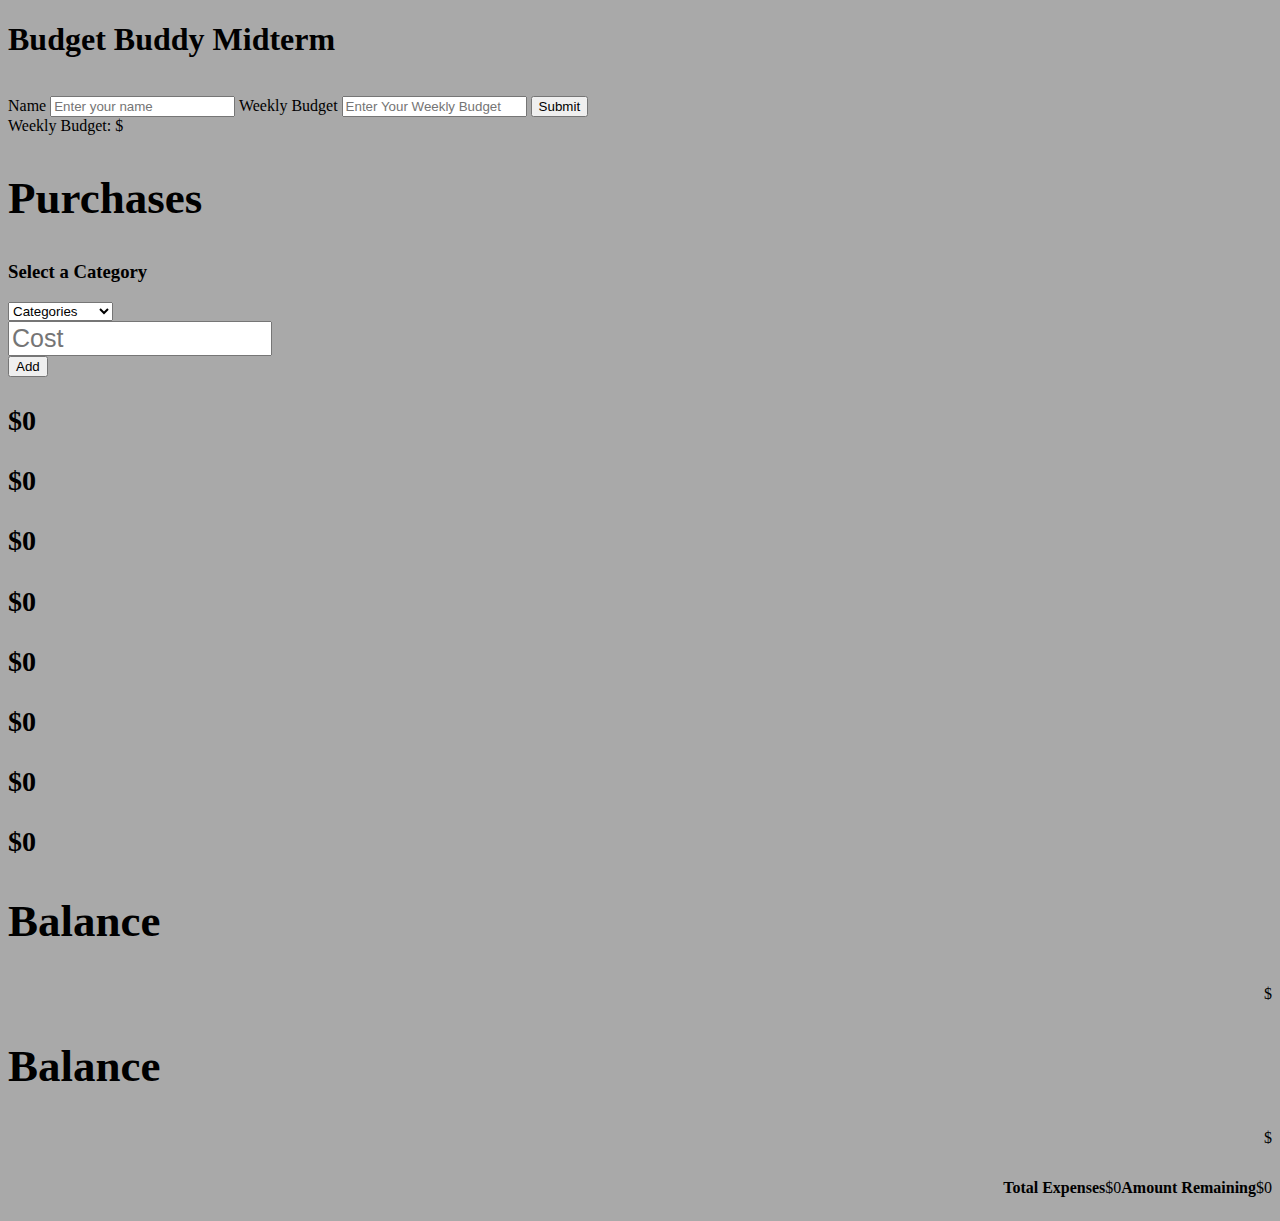
==== index.html @ 864c5452 "Working on stuff" ====
<!DOCTYPE html>
<html lang="en">
<head>
    <meta charset="UTF-8">
    <meta name="viewport" content="width=device-width, initial-scale=1.0">
    <meta http-equiv="X-UA-Compatible" content="ie=edge">
    <title>Budget Buddy</title>
    <link rel="stylesheet" href="budget-buddy.css">
</head>
<body>
    <h1>Budget Buddy Midterm</h1>
    <h2 id="name"></h2>
       
        <div id="name-budget-warning" style="color: red;"></div>
        <div id="category-warning" style="color: red;"></div>
            
        <form>            
            <label>Name</label>
            <input id="name" placeholder="Enter your name" />
            <label>Weekly Budget</label>
            <input id="weeklyBudget" placeholder="Enter Your Weekly Budget" />
            <button onclick=addName()>Submit</button>
         </form>
        
        <div id="weekly-budget"> Weekly Budget: $ </div>
    
    <div id="input-form">
            <h2>Purchases </h2>
         <form>
             <div id="form-control">
                <label>
                    <h3>
                        Select a Category
                    </h3>
                </label>
                <select name="categories" id="categories-select" required>
                    <option value="" disabled hidden selected>
                        Categories
                    </option>>
                    <option value="ent" name="type">
                        Entertainment
                    </option>
                    <option value="food">
                        Food
                    </option>
                    <option value="clothing">
                        Clothing
                    </option>
                    <option value="bills">
                        Bills
                    </option>
                </select>
             </div>
            <div class="form-control">
                <input id="amount" placeholder="Cost" />
            </div>
            <input type="submit" value="Add" id="add">
         </form>
        

    </div>      
        <div class="largeBox">
            <div class="expenseBox" id="expense-list">
                    <h3><span id="entertainment">$0</span></h3>
                    <h3><span id="food">$0</span></h3>
                    <h3><span id="clothing">$0</span></h3>
                    <h3><span id="bills">$0</span></h3>

                      <h3 id="entertainment"><span></span>$0</h3>
                        <h3 id="food">$0</h3>
                        <h3 id="clothing">$0</h3>
                        <h3 id="bills">$0</h3>
                 
            </div>
        </div>
        <section class="amounts neu-box" id="balance">
            <h2>Balance</h2>
            <p class="money" id="balance-p">
                $
                <span id="balance-text"></span>
            </p>
        </section>
        <section class="amounts" id="balance">
            <h2>Balance</h2>
            <p class="money" id="balance-p">
                $
                <span id="balance-text"></span>
            </p>
        </section>
                    <div class="budget">
                        <tr><p class="title">Total Expenses</p>
                        <tr><p class="money"><span>$</span><span id="expense-amount">0</span></p>
                            </tr>
                            </tr>
                        <tr><p class="title">Amount Remaining</p>
                        <tr><p class="money"><span id="bank">$</span><span id="bank-amount">0</span></p>
                        </tr>
                        </tr>
                        </div>
                </table>
            </div>
        </div>
    <script src="budget-buddy.js"></script>
</body>

</html>
---- budget-buddy.css ----
body {
	background-color: darkgrey;
	/*cursor: url(https://www.google.com/imgres?imgurl=http%3A%2F%2Fclipart-library.com%2Fimg%2F785374.jpg&imgrefurl=http%3A%2F%2Fclipart-library.com%2Fdollar-sign-cliparts.html&tbnid=Z0qvjwRdZ_mqYM&vet=12ahUKEwid15ng_KnoAhUW3awKHbn6BiIQMygDegUIARD4AQ..i&docid=G6BLvM41A6icgM&w=4500&h=4500&q=small%20dollar%20sign%20image&hl=en&ved=2ahUKEwid15ng_KnoAhUW3awKHbn6BiIQMygDegUIARD4AQ), pointer;
*/
}

/*For Enter Your Name, Weekly Budget, and Submit*/
.name {
	height: 10vh;
	width: 100%;
	text-align: center;
	font-size: 2em;
}
/*PURCHASES*/
h2 {
	width: 20vw;
	font-size: 45px;
}

#page {
	padding: 100px 50px 50px 0px;
}
/*"Pick a Category"*/
.category {
	width: 20vw;
	font-size: 30px;
}
/*Category form*/
#category {
	width: 20vw;
	font-size: 25px;
}

/*Amount spent*/
#amount {
	width: 20vw;
	font-size: 25px;
}

.expenseBox {
	width: 100vw;
	font-size: 1.5em;
}

#entertainment {
	padding-right: 120px;
}

#food {
	padding-right: 25px;
}

#clothing {
	padding-right: 50px;
}

/*For total expenses category and final budget*/
.title {
	font-weight: 600;
	display: flex;
	justify-content: flex-end;
}

.money {
	display: flex;
	justify-content: flex-end;
}

.budget {
	display: flex;
	justify-content: flex-end;
}

#finalCount {
	display: flex;
	justify-content: flex-end;
}
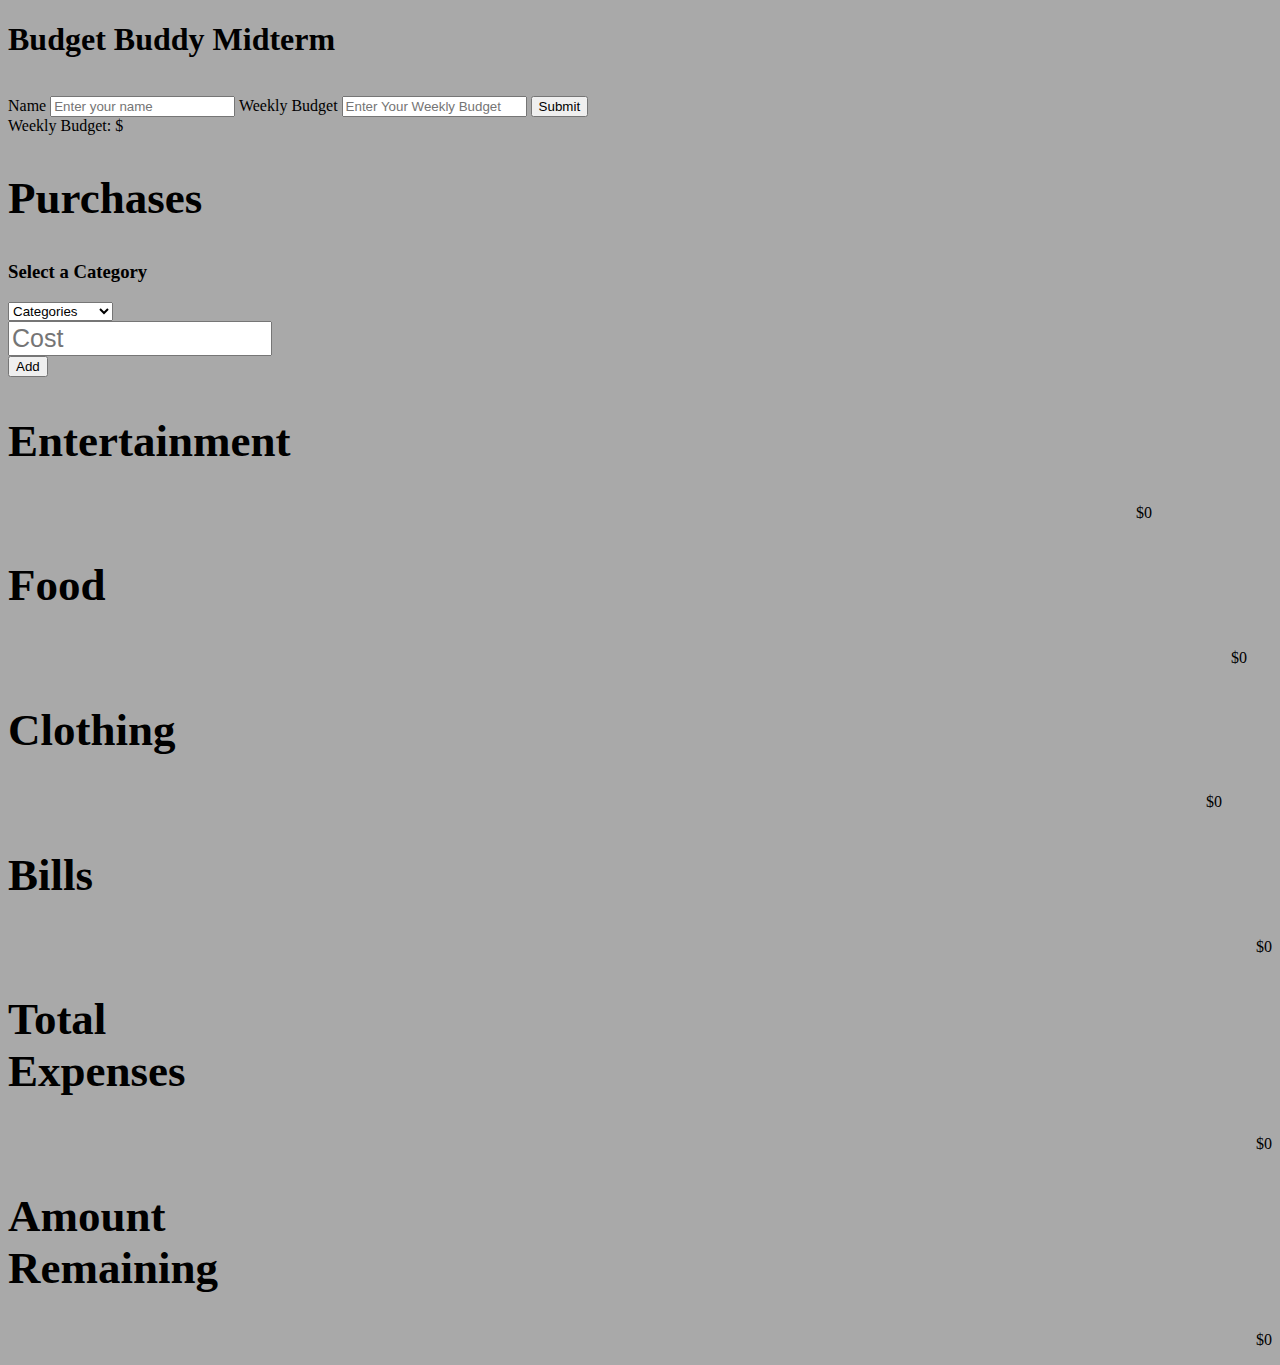
==== commit 5f1c9a1e: "more stuff" ====
--- a/index.html
+++ b/index.html
@@ -1,106 +1,104 @@
 <!DOCTYPE html>
 <html lang="en">
-<head>
-    <meta charset="UTF-8">
-    <meta name="viewport" content="width=device-width, initial-scale=1.0">
-    <meta http-equiv="X-UA-Compatible" content="ie=edge">
-    <title>Budget Buddy</title>
-    <link rel="stylesheet" href="budget-buddy.css">
-</head>
-<body>
-    <h1>Budget Buddy Midterm</h1>
-    <h2 id="name"></h2>
-       
-        <div id="name-budget-warning" style="color: red;"></div>
-        <div id="category-warning" style="color: red;"></div>
-            
-        <form>            
-            <label>Name</label>
-            <input id="name" placeholder="Enter your name" />
-            <label>Weekly Budget</label>
-            <input id="weeklyBudget" placeholder="Enter Your Weekly Budget" />
-            <button onclick=addName()>Submit</button>
-         </form>
-        
-        <div id="weekly-budget"> Weekly Budget: $ </div>
-    
-    <div id="input-form">
-            <h2>Purchases </h2>
-         <form>
-             <div id="form-control">
-                <label>
-                    <h3>
-                        Select a Category
-                    </h3>
-                </label>
-                <select name="categories" id="categories-select" required>
-                    <option value="" disabled hidden selected>
-                        Categories
-                    </option>>
-                    <option value="ent" name="type">
-                        Entertainment
-                    </option>
-                    <option value="food">
-                        Food
-                    </option>
-                    <option value="clothing">
-                        Clothing
-                    </option>
-                    <option value="bills">
-                        Bills
-                    </option>
-                </select>
-             </div>
-            <div class="form-control">
-                <input id="amount" placeholder="Cost" />
-            </div>
-            <input type="submit" value="Add" id="add">
-         </form>
-        
+	<head>
+		<meta charset="UTF-8" />
+		<meta name="viewport" content="width=device-width, initial-scale=1.0" />
+		<meta http-equiv="X-UA-Compatible" content="ie=edge" />
+		<title>Budget Buddy</title>
+		<link rel="stylesheet" href="budget-buddy.css" />
+	</head>
+	<body>
+		<h1>Budget Buddy Midterm</h1>
+		<h2 id="name"></h2>
+		<div id="name-budget-warning" style="color: red;"></div>
+		<div id="category-warning" style="color: red;"></div>
+		<form id="budget-form">
+			<label>Name</label>
+			<input id="name" placeholder="Enter your name" />
+			<label>Weekly Budget</label>
+			<input id="weekly-budget" placeholder="Enter Your Weekly Budget" />
+			<button onclick="addName()">Submit</button>
+		</form>
 
-    </div>      
-        <div class="largeBox">
-            <div class="expenseBox" id="expense-list">
-                    <h3><span id="entertainment">$0</span></h3>
-                    <h3><span id="food">$0</span></h3>
-                    <h3><span id="clothing">$0</span></h3>
-                    <h3><span id="bills">$0</span></h3>
+		<div id="weekly-budget">Weekly Budget: $</div>
 
-                      <h3 id="entertainment"><span></span>$0</h3>
-                        <h3 id="food">$0</h3>
-                        <h3 id="clothing">$0</h3>
-                        <h3 id="bills">$0</h3>
-                 
-            </div>
-        </div>
-        <section class="amounts neu-box" id="balance">
-            <h2>Balance</h2>
-            <p class="money" id="balance-p">
-                $
-                <span id="balance-text"></span>
-            </p>
-        </section>
-        <section class="amounts" id="balance">
-            <h2>Balance</h2>
-            <p class="money" id="balance-p">
-                $
-                <span id="balance-text"></span>
-            </p>
-        </section>
-                    <div class="budget">
-                        <tr><p class="title">Total Expenses</p>
-                        <tr><p class="money"><span>$</span><span id="expense-amount">0</span></p>
-                            </tr>
-                            </tr>
-                        <tr><p class="title">Amount Remaining</p>
-                        <tr><p class="money"><span id="bank">$</span><span id="bank-amount">0</span></p>
-                        </tr>
-                        </tr>
-                        </div>
-                </table>
-            </div>
-        </div>
-    <script src="budget-buddy.js"></script>
-</body>
+		<section id="input-form">
+			<h2>Purchases</h2>
+			<form>
+				<div id="form-control">
+					<label>
+						<h3>
+							Select a Category
+						</h3>
+					</label>
+					<select name="categories" id="categories-select" required>
+						<option value="" disabled hidden selected>
+							Categories </option
+						>>
+						<option value="ent" name="type">
+							Entertainment
+						</option>
+						<option value="food">
+							Food
+						</option>
+						<option value="clothing">
+							Clothing
+						</option>
+						<option value="bills">
+							Bills
+						</option>
+					</select>
+				</div>
+				<div class="form-control">
+					<input id="amount" placeholder="Cost" />
+				</div>
+				<input type="submit" value="Add" id="add" />
+			</form>
+		</section>
 
-</html>+		<section class="cat-amounts" id="ent-cat">
+			<h2>Entertainment</h2>
+			<p class="money" id="balance-p">
+				$
+				<span id="entertainment">0</span>
+			</p>
+		</section>
+		<section class="cat-amounts" id="food-cat">
+			<h2>Food</h2>
+			<p class="money" id="balance-p">
+				$
+				<span id="food">0</span>
+			</p>
+		</section>
+		<section class="cat-amounts" id="clothing-cat">
+			<h2>Clothing</h2>
+			<p class="money" id="balance-p">
+				$
+				<span id="clothing">0</span>
+			</p>
+		</section>
+		<section class="cat-amounts" id="bills-cat">
+			<h2>Bills</h2>
+			<p class="money" id="balance-p">
+				$
+				<span id="bills">0</span>
+			</p>
+		</section>
+
+		<section class="cat-amounts" id="expense-cat">
+			<h2>Total Expenses</h2>
+			<p class="money" id="balance-p">
+				$
+				<span id="expense-amount">0</span>
+			</p>
+		</section>
+		<section class="cat-amounts" id="remaining-cat">
+			<h2>Amount Remaining</h2>
+			<p class="money" id="balance-p">
+				$
+				<span id="bank-amount">0</span>
+			</p>
+		</section>
+		<script src="budget-buddy.js"></script>
+	</body>
+</html>
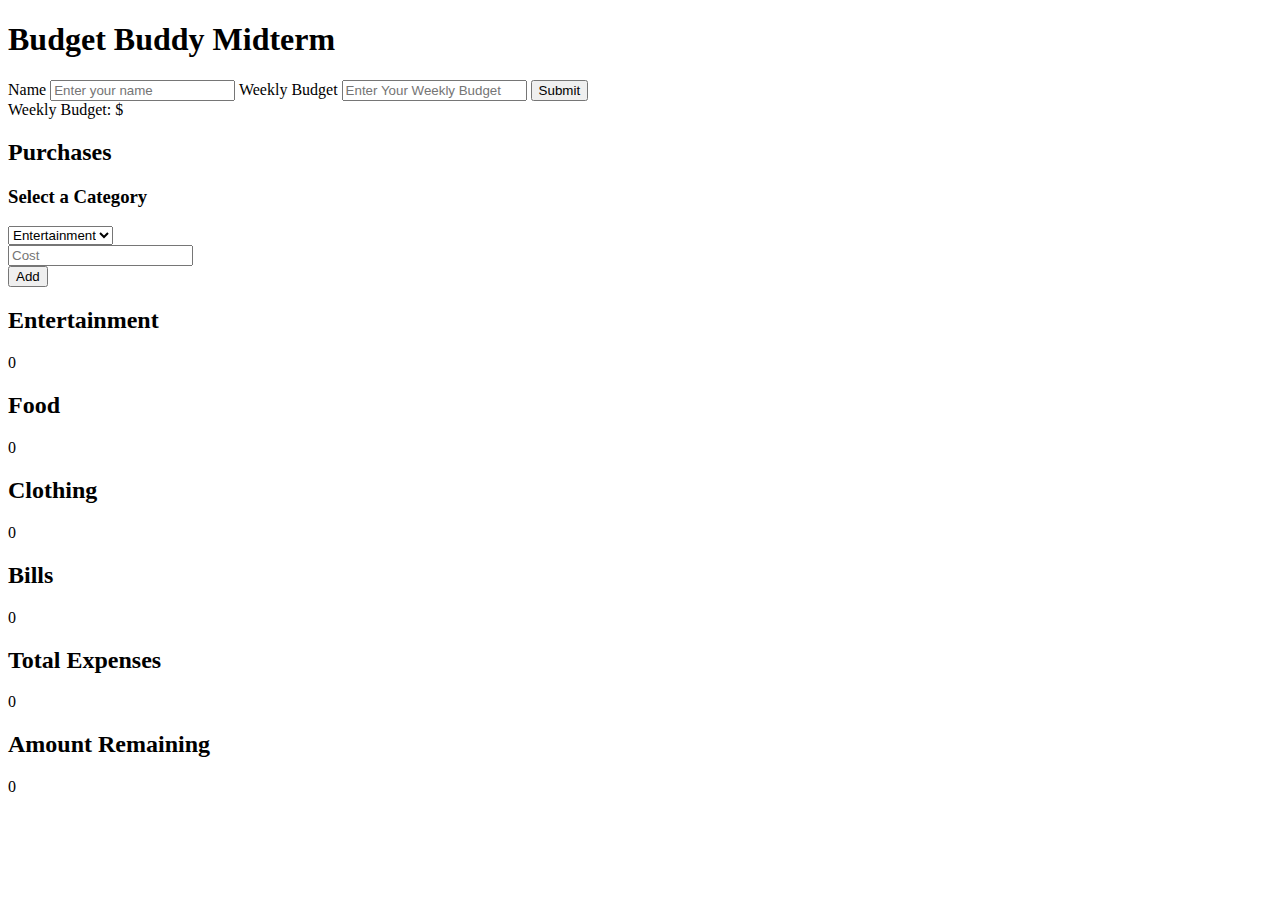
==== commit 6afb5b2f: "Cleaned up HTML & JS" ====
--- a/index.html
+++ b/index.html
@@ -8,20 +8,28 @@
 		<link rel="stylesheet" href="budget-buddy.css" />
 	</head>
 	<body>
-		<h1>Budget Buddy Midterm</h1>
-		<h2 id="name"></h2>
-		<div id="name-budget-warning" style="color: red;"></div>
-		<div id="category-warning" style="color: red;"></div>
+		<!-- main title -->
+		<header>
+			<h1>Budget Buddy Midterm</h1>
+		</header>
+
+		<!-- warnings and greeting -->
+		<div id="secret">
+			<div id="name-budget-warning" style="color: red;"></div>
+			<div id="category-warning" style="color: red;"></div>
+			<h2 id="greeting"></h2>
+		</div>
+		<!-- name and budget form -->
 		<form id="budget-form">
 			<label>Name</label>
 			<input id="name" placeholder="Enter your name" />
 			<label>Weekly Budget</label>
 			<input id="weekly-budget" placeholder="Enter Your Weekly Budget" />
-			<button onclick="addName()">Submit</button>
+			<button id="add-name-budget">Submit</button>
 		</form>
 
-		<div id="weekly-budget">Weekly Budget: $</div>
-
+		<div id="starting-budget">Weekly Budget: $</div>
+		<!-- expense input form -->
 		<section id="input-form">
 			<h2>Purchases</h2>
 			<form>
@@ -31,10 +39,8 @@
 							Select a Category
 						</h3>
 					</label>
+					<!-- category dropdown menu -->
 					<select name="categories" id="categories-select" required>
-						<option value="" disabled hidden selected>
-							Categories </option
-						>>
 						<option value="ent" name="type">
 							Entertainment
 						</option>
@@ -52,50 +58,45 @@
 				<div class="form-control">
 					<input id="amount" placeholder="Cost" />
 				</div>
-				<input type="submit" value="Add" id="add" />
+				<button type="submit" value="Add" id="expense">
+					Add
+				</button>
 			</form>
 		</section>
-
+		<!-- running totals -->
 		<section class="cat-amounts" id="ent-cat">
 			<h2>Entertainment</h2>
 			<p class="money" id="balance-p">
-				$
 				<span id="entertainment">0</span>
 			</p>
 		</section>
 		<section class="cat-amounts" id="food-cat">
 			<h2>Food</h2>
 			<p class="money" id="balance-p">
-				$
 				<span id="food">0</span>
 			</p>
 		</section>
 		<section class="cat-amounts" id="clothing-cat">
 			<h2>Clothing</h2>
 			<p class="money" id="balance-p">
-				$
 				<span id="clothing">0</span>
 			</p>
 		</section>
 		<section class="cat-amounts" id="bills-cat">
 			<h2>Bills</h2>
 			<p class="money" id="balance-p">
-				$
 				<span id="bills">0</span>
 			</p>
 		</section>
-
 		<section class="cat-amounts" id="expense-cat">
 			<h2>Total Expenses</h2>
 			<p class="money" id="balance-p">
-				$
 				<span id="expense-amount">0</span>
 			</p>
 		</section>
 		<section class="cat-amounts" id="remaining-cat">
 			<h2>Amount Remaining</h2>
 			<p class="money" id="balance-p">
-				$
 				<span id="bank-amount">0</span>
 			</p>
 		</section>
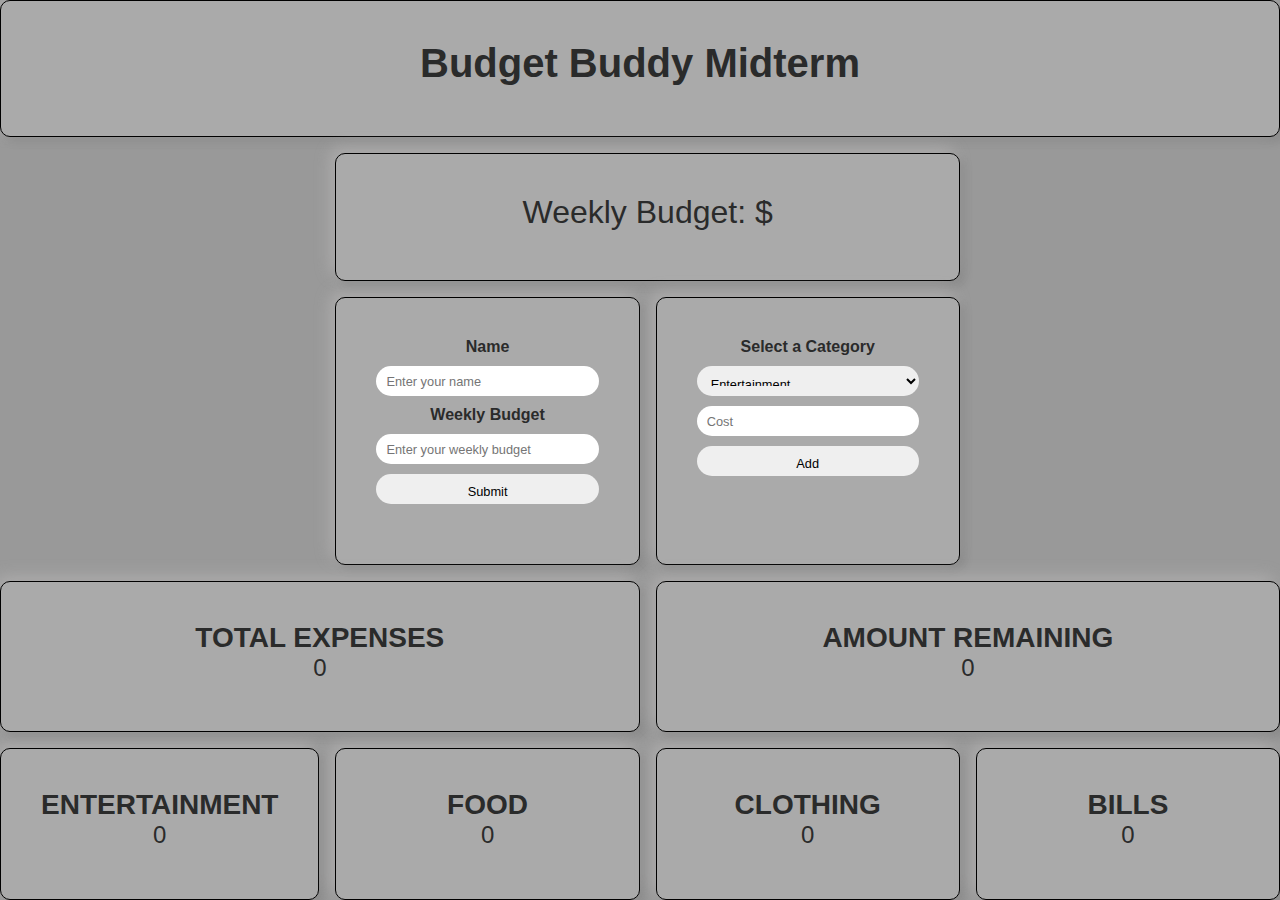
==== commit fbd9038e: "CSS Updated" ====
--- a/index.html
+++ b/index.html
@@ -8,98 +8,107 @@
 		<link rel="stylesheet" href="budget-buddy.css" />
 	</head>
 	<body>
-		<!-- main title -->
-		<header>
-			<h1>Budget Buddy Midterm</h1>
-		</header>
+		<div class="main-container">
+			<div id="grid-container">
+				<!-- main title -->
+				<header class="boxes">
+					<h1 id="greeting">Budget Buddy Midterm</h1>
+				</header>
 
-		<!-- warnings and greeting -->
-		<div id="secret">
-			<div id="name-budget-warning" style="color: red;"></div>
-			<div id="category-warning" style="color: red;"></div>
-			<h2 id="greeting"></h2>
+				<!-- warnings and greeting -->
+				<div id="secret">
+					<div id="name-budget-warning" style="color: red;"></div>
+					<div id="category-warning" style="color: red;"></div>
+				</div>
+				<!-- name and budget form -->
+				<form class="boxes" id="budget-form">
+					<div id="form-control">
+						<label><h3>Name</h3></label>
+						<input id="name" placeholder="Enter your name" />
+					</div>
+					<div id="form-control">
+						<label><h3>Weekly Budget</h3></label>
+						<input id="weekly-budget" placeholder="Enter your weekly budget" />
+					</div>
+
+					<button id="add-name-budget">Submit</button>
+				</form>
+
+				<div class="boxes" id="starting-budget">Weekly Budget: $</div>
+				<!-- expense input form -->
+				<section class="boxes" id="input-form">
+					<!-- <h2>Purchases</h2> -->
+					<form>
+						<div id="form-control">
+							<label>
+								<h3>
+									Select a Category
+								</h3>
+							</label>
+							<!-- category dropdown menu -->
+							<select name="categories" id="categories-select" required>
+								<option value="ent" name="type">
+									Entertainment
+								</option>
+								<option value="food">
+									Food
+								</option>
+								<option value="clothing">
+									Clothing
+								</option>
+								<option value="bills">
+									Bills
+								</option>
+							</select>
+						</div>
+						<div class="form-control">
+							<input id="amount" placeholder="Cost" />
+						</div>
+						<button type="submit" value="Add" id="expense">
+							Add
+						</button>
+						<p class="warn"></p>
+					</form>
+				</section>
+				<!-- running totals -->
+				<section class="boxes" id="ent-cat">
+					<h2>Entertainment</h2>
+					<p class="cat-amounts money">
+						<span id="entertainment">0</span>
+					</p>
+				</section>
+				<section class="boxes" id="food-cat">
+					<h2>Food</h2>
+					<p class="cat-amounts money">
+						<span id="food">0</span>
+					</p>
+				</section>
+				<section class="boxes" id="clothing-cat">
+					<h2>Clothing</h2>
+					<p class="cat-amounts money">
+						<span id="clothing">0</span>
+					</p>
+				</section>
+				<section class="boxes" id="bills-cat">
+					<h2>Bills</h2>
+					<p class="cat-amounts money">
+						<span id="bills">0</span>
+					</p>
+				</section>
+				<section class="boxes" id="expense-cat">
+					<h2>Total Expenses</h2>
+					<p class="cat-amounts money">
+						<span id="expense-amount">0</span>
+					</p>
+				</section>
+				<section class="boxes" id="remaining-cat">
+					<h2>Amount Remaining</h2>
+					<p class="cat-amounts money">
+						<span id="bank-amount">0</span>
+					</p>
+				</section>
+				<script src="budget-buddy.js"></script>
+			</div>
 		</div>
-		<!-- name and budget form -->
-		<form id="budget-form">
-			<label>Name</label>
-			<input id="name" placeholder="Enter your name" />
-			<label>Weekly Budget</label>
-			<input id="weekly-budget" placeholder="Enter Your Weekly Budget" />
-			<button id="add-name-budget">Submit</button>
-		</form>
-
-		<div id="starting-budget">Weekly Budget: $</div>
-		<!-- expense input form -->
-		<section id="input-form">
-			<h2>Purchases</h2>
-			<form>
-				<div id="form-control">
-					<label>
-						<h3>
-							Select a Category
-						</h3>
-					</label>
-					<!-- category dropdown menu -->
-					<select name="categories" id="categories-select" required>
-						<option value="ent" name="type">
-							Entertainment
-						</option>
-						<option value="food">
-							Food
-						</option>
-						<option value="clothing">
-							Clothing
-						</option>
-						<option value="bills">
-							Bills
-						</option>
-					</select>
-				</div>
-				<div class="form-control">
-					<input id="amount" placeholder="Cost" />
-				</div>
-				<button type="submit" value="Add" id="expense">
-					Add
-				</button>
-			</form>
-		</section>
-		<!-- running totals -->
-		<section class="cat-amounts" id="ent-cat">
-			<h2>Entertainment</h2>
-			<p class="money" id="balance-p">
-				<span id="entertainment">0</span>
-			</p>
-		</section>
-		<section class="cat-amounts" id="food-cat">
-			<h2>Food</h2>
-			<p class="money" id="balance-p">
-				<span id="food">0</span>
-			</p>
-		</section>
-		<section class="cat-amounts" id="clothing-cat">
-			<h2>Clothing</h2>
-			<p class="money" id="balance-p">
-				<span id="clothing">0</span>
-			</p>
-		</section>
-		<section class="cat-amounts" id="bills-cat">
-			<h2>Bills</h2>
-			<p class="money" id="balance-p">
-				<span id="bills">0</span>
-			</p>
-		</section>
-		<section class="cat-amounts" id="expense-cat">
-			<h2>Total Expenses</h2>
-			<p class="money" id="balance-p">
-				<span id="expense-amount">0</span>
-			</p>
-		</section>
-		<section class="cat-amounts" id="remaining-cat">
-			<h2>Amount Remaining</h2>
-			<p class="money" id="balance-p">
-				<span id="bank-amount">0</span>
-			</p>
-		</section>
-		<script src="budget-buddy.js"></script>
 	</body>
 </html>
--- a/budget-buddy.css
+++ b/budget-buddy.css
@@ -0,0 +1,109 @@
+* {
+	margin: 0;
+	padding: 0;
+	box-sizing: border-box;
+	font-size: 16px;
+}
+
+body {
+	font-family: 'Franklin Gothic Medium', 'Arial Narrow', Arial, sans-serif;
+	background-color: #999999;
+	color: #2a2b2b;
+}
+
+h2 {
+	font-size: 1.75rem;
+	text-transform: uppercase;
+}
+
+.main-container {
+	display: flex;
+	justify-content: center;
+	align-items: center;
+}
+
+#grid-container {
+	display: grid;
+	gap: 1rem;
+	grid-template-columns: repeat(4, 1fr);
+	height: 100vh;
+}
+
+.boxes {
+	border: 1px solid black;
+	padding: 40px;
+	text-align: center;
+	border-radius: 10px;
+	background-color: #aaa;
+	box-shadow: -5px -5px 15px rgba(177, 176, 176, 0.8), 5px 5px 10px rgba(0, 0, 0, 0.1);
+}
+
+h1 {
+	font-size: 2.5rem;
+}
+
+header {
+	grid-area: 1 / 1 / 2 / 5;
+}
+
+.warning {
+	background-color: #f3867a;
+}
+
+.warning::placeholder {
+	color: #d11203;
+}
+
+select,
+input,
+button {
+	display: block;
+	font-size: 0.8em;
+	height: 30px;
+	border-radius: 20px;
+	padding: 10px;
+	width: 100%;
+	margin: 10px auto;
+	border: none;
+}
+
+.cat-amounts > span {
+	font-size: 1.5rem;
+}
+
+#starting-budget {
+	grid-area: 2 / 2 / 3 / 4;
+	font-size: 2rem;
+}
+
+#budget-form {
+	grid-area: 3 / 2 / 4 / 3;
+}
+
+#input-form {
+	grid-area: 3 / 3 / 4 / 4;
+}
+
+#expense-cat {
+	grid-area: 4 / 1 / 5 / 3;
+}
+
+#remaining-cat {
+	grid-area: 4 / 3 / 5 / 5;
+}
+
+#ent-cat {
+	grid-area: 5 / 1 / 6 / 2;
+}
+
+#food-cat {
+	grid-area: 5 / 2 / 6 / 3;
+}
+
+#clothing-cat {
+	grid-area: 5 / 3 / 6 / 4;
+}
+
+#bills-cat {
+	grid-area: 5 / 4 / 6 / 5;
+}
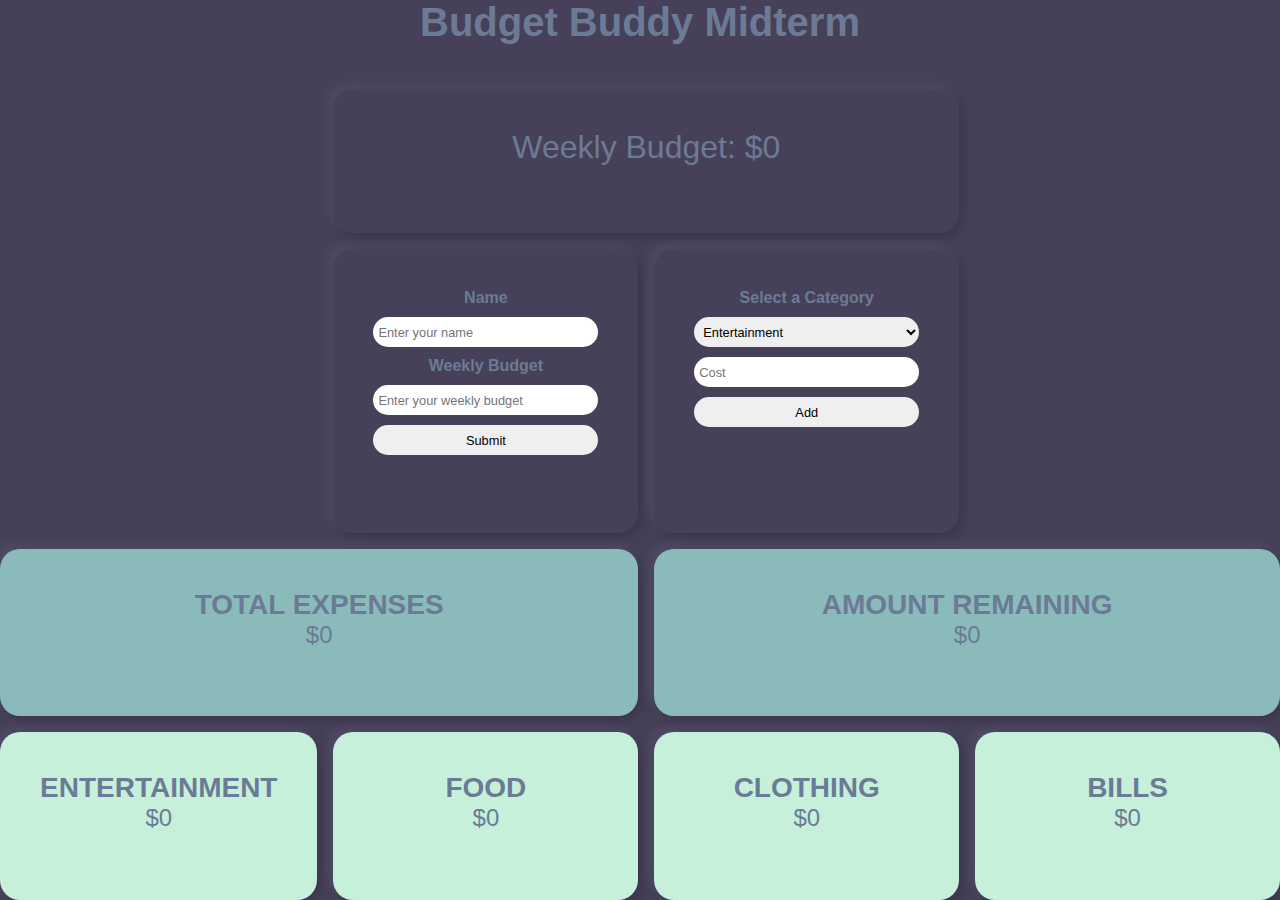
==== commit 6fa2db2d: "CSS Colors" ====
--- a/index.html
+++ b/index.html
@@ -8,107 +8,105 @@
 		<link rel="stylesheet" href="budget-buddy.css" />
 	</head>
 	<body>
-		<div class="main-container">
-			<div id="grid-container">
-				<!-- main title -->
-				<header class="boxes">
-					<h1 id="greeting">Budget Buddy Midterm</h1>
-				</header>
+		<div id="grid-container">
+			<!-- main title -->
+			<header>
+				<h1 id="greeting">Budget Buddy Midterm</h1>
+			</header>
 
-				<!-- warnings and greeting -->
-				<div id="secret">
-					<div id="name-budget-warning" style="color: red;"></div>
-					<div id="category-warning" style="color: red;"></div>
+			<!-- warnings and greeting -->
+			<div id="secret">
+				<div id="name-budget-warning" style="color: red;"></div>
+				<div id="category-warning" style="color: red;"></div>
+			</div>
+			<!-- name and budget form -->
+			<form class="boxes" id="budget-form">
+				<div id="form-control">
+					<label><h3>Name</h3></label>
+					<input id="name" placeholder="Enter your name" />
 				</div>
-				<!-- name and budget form -->
-				<form class="boxes" id="budget-form">
+				<div id="form-control">
+					<label><h3>Weekly Budget</h3></label>
+					<input id="weekly-budget" placeholder="Enter your weekly budget" />
+				</div>
+
+				<button id="add-name-budget">Submit</button>
+			</form>
+
+			<div class="boxes" id="starting-budget">Weekly Budget: $0</div>
+			<!-- expense input form -->
+			<section class="boxes" id="input-form">
+				<!-- <h2>Purchases</h2> -->
+				<form>
 					<div id="form-control">
-						<label><h3>Name</h3></label>
-						<input id="name" placeholder="Enter your name" />
+						<label>
+							<h3>
+								Select a Category
+							</h3>
+						</label>
+						<!-- category dropdown menu -->
+						<select name="categories" id="categories-select" required>
+							<option value="ent" name="type">
+								Entertainment
+							</option>
+							<option value="food">
+								Food
+							</option>
+							<option value="clothing">
+								Clothing
+							</option>
+							<option value="bills">
+								Bills
+							</option>
+						</select>
 					</div>
-					<div id="form-control">
-						<label><h3>Weekly Budget</h3></label>
-						<input id="weekly-budget" placeholder="Enter your weekly budget" />
+					<div class="form-control">
+						<input id="amount" placeholder="Cost" />
 					</div>
-
-					<button id="add-name-budget">Submit</button>
+					<button type="submit" value="Add" id="expense">
+						Add
+					</button>
+					<p class="warn"></p>
 				</form>
-
-				<div class="boxes" id="starting-budget">Weekly Budget: $</div>
-				<!-- expense input form -->
-				<section class="boxes" id="input-form">
-					<!-- <h2>Purchases</h2> -->
-					<form>
-						<div id="form-control">
-							<label>
-								<h3>
-									Select a Category
-								</h3>
-							</label>
-							<!-- category dropdown menu -->
-							<select name="categories" id="categories-select" required>
-								<option value="ent" name="type">
-									Entertainment
-								</option>
-								<option value="food">
-									Food
-								</option>
-								<option value="clothing">
-									Clothing
-								</option>
-								<option value="bills">
-									Bills
-								</option>
-							</select>
-						</div>
-						<div class="form-control">
-							<input id="amount" placeholder="Cost" />
-						</div>
-						<button type="submit" value="Add" id="expense">
-							Add
-						</button>
-						<p class="warn"></p>
-					</form>
-				</section>
-				<!-- running totals -->
-				<section class="boxes" id="ent-cat">
-					<h2>Entertainment</h2>
-					<p class="cat-amounts money">
-						<span id="entertainment">0</span>
-					</p>
-				</section>
-				<section class="boxes" id="food-cat">
-					<h2>Food</h2>
-					<p class="cat-amounts money">
-						<span id="food">0</span>
-					</p>
-				</section>
-				<section class="boxes" id="clothing-cat">
-					<h2>Clothing</h2>
-					<p class="cat-amounts money">
-						<span id="clothing">0</span>
-					</p>
-				</section>
-				<section class="boxes" id="bills-cat">
-					<h2>Bills</h2>
-					<p class="cat-amounts money">
-						<span id="bills">0</span>
-					</p>
-				</section>
-				<section class="boxes" id="expense-cat">
-					<h2>Total Expenses</h2>
-					<p class="cat-amounts money">
-						<span id="expense-amount">0</span>
-					</p>
-				</section>
-				<section class="boxes" id="remaining-cat">
-					<h2>Amount Remaining</h2>
-					<p class="cat-amounts money">
-						<span id="bank-amount">0</span>
-					</p>
-				</section>
-				<script src="budget-buddy.js"></script>
-			</div>
+			</section>
+			<!-- running totals -->
+			<section class="boxes" id="ent-cat">
+				<h2>Entertainment</h2>
+				<p class="cat-amounts money">
+					<span id="entertainment">$0</span>
+				</p>
+			</section>
+			<section class="boxes" id="food-cat">
+				<h2>Food</h2>
+				<p class="cat-amounts money">
+					<span id="food">$0</span>
+				</p>
+			</section>
+			<section class="boxes" id="clothing-cat">
+				<h2>Clothing</h2>
+				<p class="cat-amounts money">
+					<span id="clothing">$0</span>
+				</p>
+			</section>
+			<section class="boxes" id="bills-cat">
+				<h2>Bills</h2>
+				<p class="cat-amounts money">
+					<span id="bills">$0</span>
+				</p>
+			</section>
+			<section class="boxes" id="expense-cat">
+				<h2>Total Expenses</h2>
+				<p class="cat-amounts money">
+					<span id="expense-amount">$0</span>
+				</p>
+			</section>
+			<section class="boxes" id="remaining-cat">
+				<h2>Amount Remaining</h2>
+				<p class="cat-amounts money">
+					<span id="bank-amount">$0</span>
+				</p>
+			</section>
+			<script src="budget-buddy.js"></script>
 		</div>
 	</body>
 </html>
--- a/budget-buddy.css
+++ b/budget-buddy.css
@@ -5,21 +5,23 @@
 	font-size: 16px;
 }
 
+*:focus {
+	outline: none;
+}
+
 body {
 	font-family: 'Franklin Gothic Medium', 'Arial Narrow', Arial, sans-serif;
-	background-color: #999999;
-	color: #2a2b2b;
+	background-color: #464159;
+	color: #6c7b95;
+	cursor: url(./oth192.cur), pointer;
+	display: flex;
+	justify-content: center;
+	align-items: center;
 }
 
 h2 {
 	font-size: 1.75rem;
 	text-transform: uppercase;
-}
-
-.main-container {
-	display: flex;
-	justify-content: center;
-	align-items: center;
 }
 
 #grid-container {
@@ -30,12 +32,11 @@
 }
 
 .boxes {
-	border: 1px solid black;
 	padding: 40px;
 	text-align: center;
-	border-radius: 10px;
-	background-color: #aaa;
-	box-shadow: -5px -5px 15px rgba(177, 176, 176, 0.8), 5px 5px 10px rgba(0, 0, 0, 0.1);
+	border-radius: 20px;
+	background-color: #464159;
+	box-shadow: 5px 5px 10px #3c374c, -5px -5px 10px #514b66;
 }
 
 h1 {
@@ -44,6 +45,7 @@
 
 header {
 	grid-area: 1 / 1 / 2 / 5;
+	text-align: center;
 }
 
 .warning {
@@ -61,7 +63,7 @@
 	font-size: 0.8em;
 	height: 30px;
 	border-radius: 20px;
-	padding: 10px;
+	padding: 5px;
 	width: 100%;
 	margin: 10px auto;
 	border: none;
@@ -84,12 +86,24 @@
 	grid-area: 3 / 3 / 4 / 4;
 }
 
+#expense-cat,
+#remaining-cat {
+	background-color: #8bbabb;
+}
+
 #expense-cat {
 	grid-area: 4 / 1 / 5 / 3;
 }
 
 #remaining-cat {
 	grid-area: 4 / 3 / 5 / 5;
+}
+
+#ent-cat,
+#food-cat,
+#clothing-cat,
+#bills-cat {
+	background-color: #c7f0db;
 }
 
 #ent-cat {
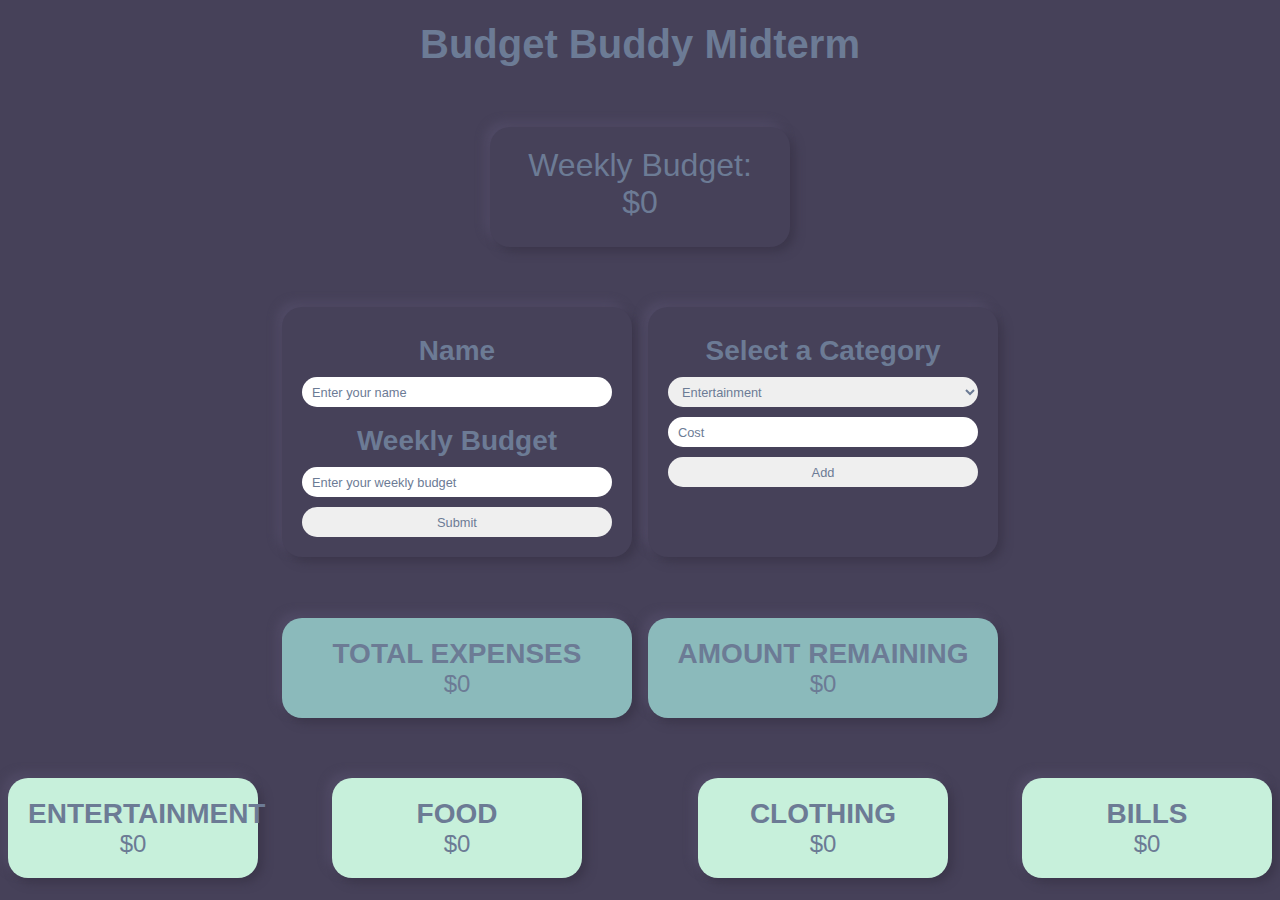
==== commit 1f469f8a: "cleaned up a little" ====
--- a/index.html
+++ b/index.html
@@ -16,8 +16,8 @@
 
 			<!-- warnings and greeting -->
 			<div id="secret">
-				<div id="name-budget-warning" style="color: red;"></div>
-				<div id="category-warning" style="color: red;"></div>
+				<div id="name-budget-warning" ></div>
+				<div id="category-warning" "></div>
 			</div>
 			<!-- name and budget form -->
 			<form class="boxes" id="budget-form">
@@ -70,40 +70,40 @@
 				</form>
 			</section>
 			<!-- running totals -->
-			<section class="boxes" id="ent-cat">
+			<section class="boxes" id="ent-cat" >
 				<h2>Entertainment</h2>
-				<p class="cat-amounts money">
-					<span id="entertainment">$0</span>
+				<p class="cat-amounts " id="entertainment">
+					$0
 				</p>
 			</section>
-			<section class="boxes" id="food-cat">
+			<section class="boxes" id="food-cat" >
 				<h2>Food</h2>
-				<p class="cat-amounts money">
-					<span id="food">$0</span>
+				<p class="cat-amounts " id="food">
+					$0
 				</p>
 			</section>
 			<section class="boxes" id="clothing-cat">
 				<h2>Clothing</h2>
-				<p class="cat-amounts money">
-					<span id="clothing">$0</span>
+				<p class="cat-amounts " id="clothing">
+					$0
 				</p>
 			</section>
 			<section class="boxes" id="bills-cat">
 				<h2>Bills</h2>
-				<p class="cat-amounts money">
-					<span id="bills">$0</span>
+				<p class="cat-amounts " id="bills">
+					$0
 				</p>
 			</section>
 			<section class="boxes" id="expense-cat">
 				<h2>Total Expenses</h2>
-				<p class="cat-amounts money">
-					<span id="expense-amount">$0</span>
+				<p class="cat-amounts " id="expense-amount">
+					$0
 				</p>
 			</section>
 			<section class="boxes" id="remaining-cat">
 				<h2>Amount Remaining</h2>
-				<p class="cat-amounts money">
-					<span id="bank-amount">$0</span>
+				<p class="cat-amounts " id="bank-amount">
+					$0
 				</p>
 			</section>
 			<script src="budget-buddy.js"></script>
--- a/budget-buddy.css
+++ b/budget-buddy.css
@@ -25,14 +25,16 @@
 }
 
 #grid-container {
+	height: 100vh;
 	display: grid;
 	gap: 1rem;
 	grid-template-columns: repeat(4, 1fr);
-	height: 100vh;
+	justify-content: center;
+	align-items: center;
 }
 
 .boxes {
-	padding: 40px;
+	padding: 20px;
 	text-align: center;
 	border-radius: 20px;
 	background-color: #464159;
@@ -41,11 +43,18 @@
 
 h1 {
 	font-size: 2.5rem;
+	justify-self: center;
+}
+
+h3 {
+	font-size: 1.75rem;
+	padding-top: 0.5rem;
 }
 
 header {
+	justify-self: center;
+	align-self: center;
 	grid-area: 1 / 1 / 2 / 5;
-	text-align: center;
 }
 
 .warning {
@@ -63,19 +72,37 @@
 	font-size: 0.8em;
 	height: 30px;
 	border-radius: 20px;
-	padding: 5px;
-	width: 100%;
+	padding: 5px 10px;
 	margin: 10px auto;
 	border: none;
+	width: 100%;
 }
 
-.cat-amounts > span {
+input::placeholder {
+	color: #6c7b95;
+}
+
+button,
+select {
+	color: #6c7b95;
+}
+
+.cat-amounts {
 	font-size: 1.5rem;
 }
 
 #starting-budget {
 	grid-area: 2 / 2 / 3 / 4;
 	font-size: 2rem;
+	width: 300px;
+	height: 120px;
+	justify-self: center;
+}
+
+#budget-form,
+#input-form {
+	height: 250px;
+	width: 350px;
 }
 
 #budget-form {
@@ -86,24 +113,38 @@
 	grid-area: 3 / 3 / 4 / 4;
 }
 
+#ent-cat,
+#food-cat,
+#clothing-cat,
+#bills-cat,
+#expense-cat,
+#remaining-cat {
+	height: 100px;
+}
+
 #expense-cat,
 #remaining-cat {
 	background-color: #8bbabb;
+	width: 350px;
 }
 
 #expense-cat {
 	grid-area: 4 / 1 / 5 / 3;
+	justify-self: right;
 }
 
 #remaining-cat {
 	grid-area: 4 / 3 / 5 / 5;
+	justify-self: left;
 }
 
 #ent-cat,
 #food-cat,
 #clothing-cat,
 #bills-cat {
+	justify-self: center;
 	background-color: #c7f0db;
+	width: 250px;
 }
 
 #ent-cat {
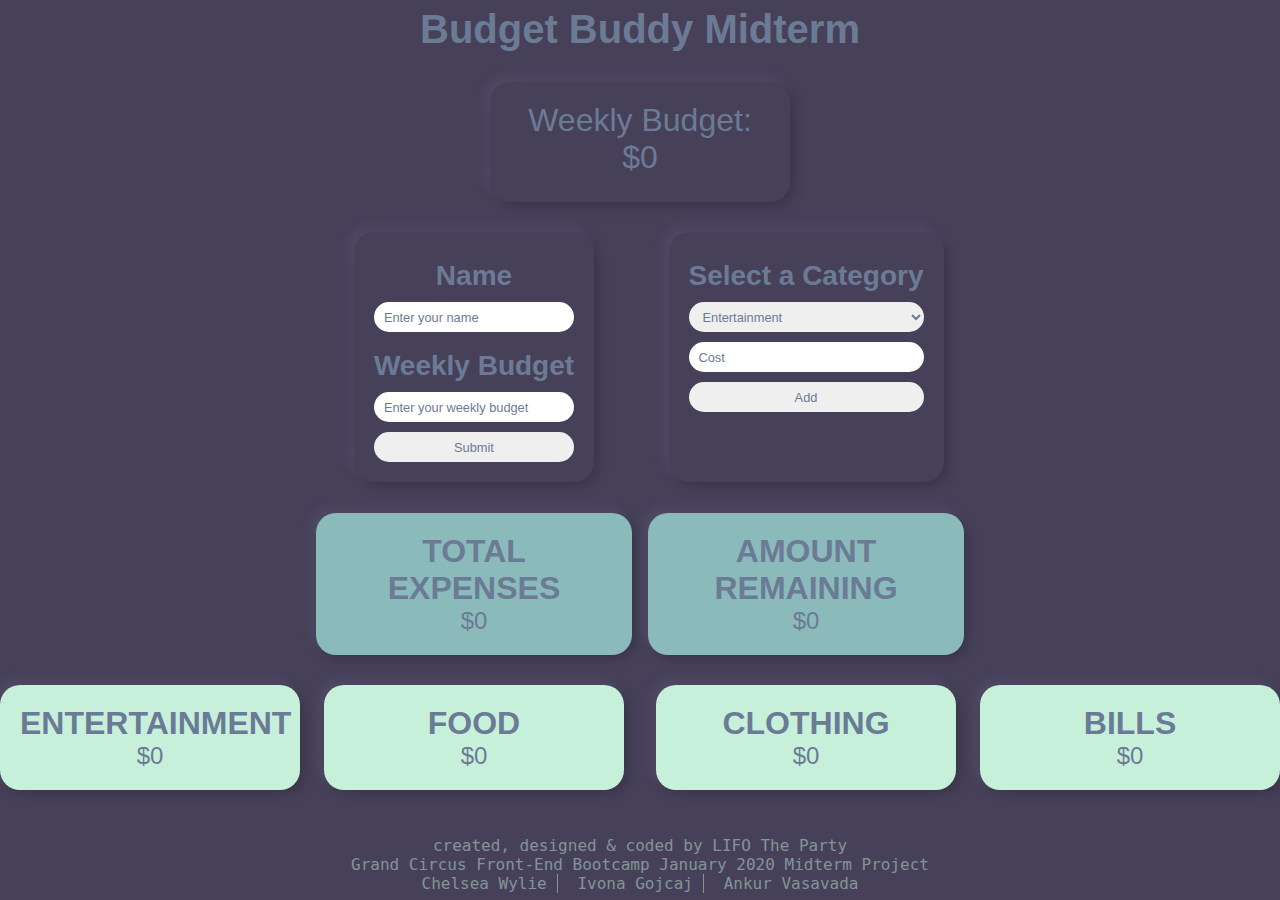
==== commit de3d58fc: "added footer and fixed cell phone query" ====
--- a/index.html
+++ b/index.html
@@ -106,6 +106,15 @@
 					$0
 				</p>
 			</section>
+			<footer>
+				<p>created, designed & coded by LIFO The Party</p>
+				<p>Grand Circus Front-End Bootcamp January 2020 Midterm Project</p>
+				<p>
+					<a href="mailto:chelsswylie@gmail.com">Chelsea Wylie</a>
+					<a href="mailto:ivona.ivezaj@gmail.com">Ivona Gojcaj</a>
+					<a href="mailto:vasavada.ankur@gmail.com">Ankur Vasavada</a>
+				</p>
+			</footer>
 			<script src="budget-buddy.js"></script>
 		</div>
 	</body>
--- a/budget-buddy.css
+++ b/budget-buddy.css
@@ -28,7 +28,6 @@
 	height: 100vh;
 	display: grid;
 	gap: 1rem;
-	grid-template-columns: repeat(4, 1fr);
 	justify-content: center;
 	align-items: center;
 }
@@ -44,6 +43,11 @@
 h1 {
 	font-size: 2.5rem;
 	justify-self: center;
+}
+
+h2 {
+	font-size: 2rem;
+	text-transform: uppercase;
 }
 
 h3 {
@@ -102,7 +106,8 @@
 #budget-form,
 #input-form {
 	height: 250px;
-	width: 350px;
+	width: fit-content;
+	justify-self: center;
 }
 
 #budget-form {
@@ -111,31 +116,21 @@
 
 #input-form {
 	grid-area: 3 / 3 / 4 / 4;
-}
-
-#ent-cat,
-#food-cat,
-#clothing-cat,
-#bills-cat,
-#expense-cat,
-#remaining-cat {
-	height: 100px;
 }
 
 #expense-cat,
 #remaining-cat {
 	background-color: #8bbabb;
-	width: 350px;
+	width: fit-content;
+	justify-self: center;
 }
 
 #expense-cat {
-	grid-area: 4 / 1 / 5 / 3;
-	justify-self: right;
+	grid-area: 4 / 2 / 5 / 3;
 }
 
 #remaining-cat {
-	grid-area: 4 / 3 / 5 / 5;
-	justify-self: left;
+	grid-area: 4 / 3 / 5 / 4;
 }
 
 #ent-cat,
@@ -144,7 +139,7 @@
 #bills-cat {
 	justify-self: center;
 	background-color: #c7f0db;
-	width: 250px;
+	width: 300px;
 }
 
 #ent-cat {
@@ -162,3 +157,112 @@
 #bills-cat {
 	grid-area: 5 / 4 / 6 / 5;
 }
+
+footer {
+	grid-area: 6 / 1 / 7 / 5;
+	text-align: center;
+	font-family: monospace;
+	font-weight: 100;
+	font-size: 0.75em;
+	padding-top: 1rem;
+}
+
+footer p {
+	color: #839496;
+}
+
+footer a {
+	text-decoration: none;
+	cursor: pointer;
+	color: #839496;
+	padding: 0px 10px;
+}
+
+footer a:not(:last-child) {
+	border-right: 1px solid #839496;
+}
+
+@media screen and (max-width: 1024px) {
+	#grid-container {
+		grid-template-columns: repeat(2, 1fr);
+	}
+
+	header {
+		grid-area: 1 / 1/ 2 / 3;
+	}
+
+	#starting-budget {
+		grid-area: 2 / 1 / 3 / 3;
+	}
+
+	#budget-form {
+		grid-area: 3 / 1/ 4 / 2;
+	}
+
+	#input-form {
+		grid-area: 3 / 2 / 4 / 3;
+	}
+
+	#expense-cat {
+		grid-area: 4 / 1 / 5 / 2;
+	}
+
+	#remaining-cat {
+		grid-area: 4 / 2 / 5 / 3;
+	}
+
+	#ent-cat {
+		grid-area: 5 / 1 / 6 / 2;
+	}
+
+	#food-cat {
+		grid-area: 5 / 2 / 6 / 3;
+	}
+
+	#clothing-cat {
+		grid-area: 6 / 1 / 7 / 2;
+	}
+
+	#bills-cat {
+		grid-area: 6 / 2 / 7 / 3;
+	}
+
+	footer {
+		grid-area: 7 / 1 / 8 / 3;
+	}
+}
+
+@media screen and (max-width: 600px) {
+	h1 {
+		font-size: 1.75rem;
+	}
+
+	h2 {
+		font-size: 1.25rem;
+	}
+
+	h3 {
+		font-size: 1.25rem;
+	}
+
+	.cat-amounts {
+		font-size: 1rem;
+	}
+
+	.boxes {
+		padding: 10px;
+	}
+
+	#expense-cat,
+	#remaining-cat,
+	#ent-cat,
+	#food-cat,
+	#clothing-cat,
+	#bills-cat {
+		width: 200px;
+	}
+
+	footer {
+		font-size: 0.5rem;
+	}
+}
